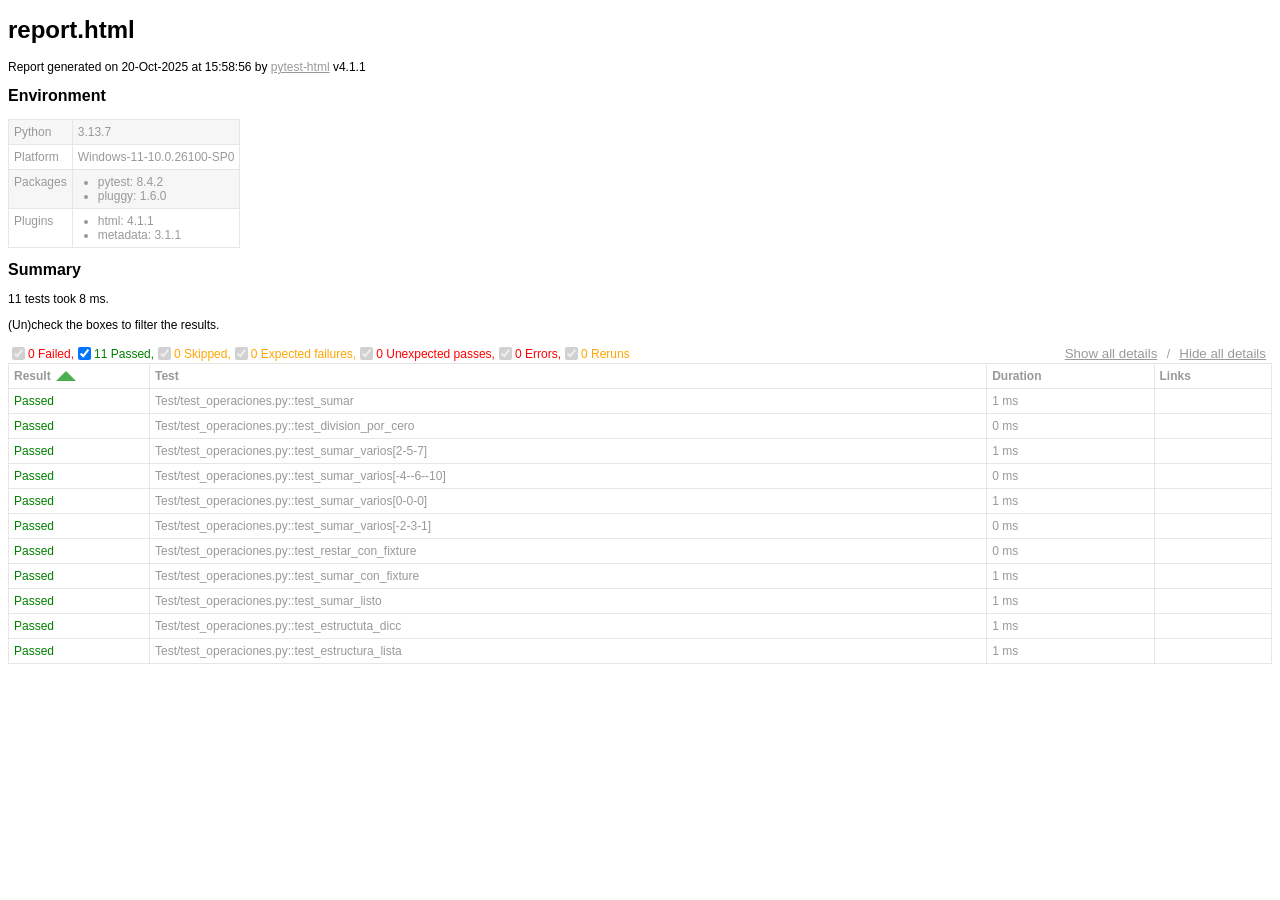
==== report.html @ ae3ac6e6 "subida de casos para Test" ====
<!DOCTYPE html>
<html>
  <head>
    <meta charset="utf-8"/>
    <title id="head-title">report.html</title>
      <style type="text/css">body {
  font-family: Helvetica, Arial, sans-serif;
  font-size: 12px;
  /* do not increase min-width as some may use split screens */
  min-width: 800px;
  color: #999;
}

h1 {
  font-size: 24px;
  color: black;
}

h2 {
  font-size: 16px;
  color: black;
}

p {
  color: black;
}

a {
  color: #999;
}

table {
  border-collapse: collapse;
}

/******************************
 * SUMMARY INFORMATION
 ******************************/
#environment td {
  padding: 5px;
  border: 1px solid #e6e6e6;
  vertical-align: top;
}
#environment tr:nth-child(odd) {
  background-color: #f6f6f6;
}
#environment ul {
  margin: 0;
  padding: 0 20px;
}

/******************************
 * TEST RESULT COLORS
 ******************************/
span.passed,
.passed .col-result {
  color: green;
}

span.skipped,
span.xfailed,
span.rerun,
.skipped .col-result,
.xfailed .col-result,
.rerun .col-result {
  color: orange;
}

span.error,
span.failed,
span.xpassed,
.error .col-result,
.failed .col-result,
.xpassed .col-result {
  color: red;
}

.col-links__extra {
  margin-right: 3px;
}

/******************************
 * RESULTS TABLE
 *
 * 1. Table Layout
 * 2. Extra
 * 3. Sorting items
 *
 ******************************/
/*------------------
 * 1. Table Layout
 *------------------*/
#results-table {
  border: 1px solid #e6e6e6;
  color: #999;
  font-size: 12px;
  width: 100%;
}
#results-table th,
#results-table td {
  padding: 5px;
  border: 1px solid #e6e6e6;
  text-align: left;
}
#results-table th {
  font-weight: bold;
}

/*------------------
 * 2. Extra
 *------------------*/
.logwrapper {
  max-height: 230px;
  overflow-y: scroll;
  background-color: #e6e6e6;
}
.logwrapper.expanded {
  max-height: none;
}
.logwrapper.expanded .logexpander:after {
  content: "collapse [-]";
}
.logwrapper .logexpander {
  z-index: 1;
  position: sticky;
  top: 10px;
  width: max-content;
  border: 1px solid;
  border-radius: 3px;
  padding: 5px 7px;
  margin: 10px 0 10px calc(100% - 80px);
  cursor: pointer;
  background-color: #e6e6e6;
}
.logwrapper .logexpander:after {
  content: "expand [+]";
}
.logwrapper .logexpander:hover {
  color: #000;
  border-color: #000;
}
.logwrapper .log {
  min-height: 40px;
  position: relative;
  top: -50px;
  height: calc(100% + 50px);
  border: 1px solid #e6e6e6;
  color: black;
  display: block;
  font-family: "Courier New", Courier, monospace;
  padding: 5px;
  padding-right: 80px;
  white-space: pre-wrap;
}

div.media {
  border: 1px solid #e6e6e6;
  float: right;
  height: 240px;
  margin: 0 5px;
  overflow: hidden;
  width: 320px;
}

.media-container {
  display: grid;
  grid-template-columns: 25px auto 25px;
  align-items: center;
  flex: 1 1;
  overflow: hidden;
  height: 200px;
}

.media-container--fullscreen {
  grid-template-columns: 0px auto 0px;
}

.media-container__nav--right,
.media-container__nav--left {
  text-align: center;
  cursor: pointer;
}

.media-container__viewport {
  cursor: pointer;
  text-align: center;
  height: inherit;
}
.media-container__viewport img,
.media-container__viewport video {
  object-fit: cover;
  width: 100%;
  max-height: 100%;
}

.media__name,
.media__counter {
  display: flex;
  flex-direction: row;
  justify-content: space-around;
  flex: 0 0 25px;
  align-items: center;
}

.collapsible td:not(.col-links) {
  cursor: pointer;
}
.collapsible td:not(.col-links):hover::after {
  color: #bbb;
  font-style: italic;
  cursor: pointer;
}

.col-result {
  width: 130px;
}
.col-result:hover::after {
  content: " (hide details)";
}

.col-result.collapsed:hover::after {
  content: " (show details)";
}

#environment-header h2:hover::after {
  content: " (hide details)";
  color: #bbb;
  font-style: italic;
  cursor: pointer;
  font-size: 12px;
}

#environment-header.collapsed h2:hover::after {
  content: " (show details)";
  color: #bbb;
  font-style: italic;
  cursor: pointer;
  font-size: 12px;
}

/*------------------
 * 3. Sorting items
 *------------------*/
.sortable {
  cursor: pointer;
}
.sortable.desc:after {
  content: " ";
  position: relative;
  left: 5px;
  bottom: -12.5px;
  border: 10px solid #4caf50;
  border-bottom: 0;
  border-left-color: transparent;
  border-right-color: transparent;
}
.sortable.asc:after {
  content: " ";
  position: relative;
  left: 5px;
  bottom: 12.5px;
  border: 10px solid #4caf50;
  border-top: 0;
  border-left-color: transparent;
  border-right-color: transparent;
}

.hidden, .summary__reload__button.hidden {
  display: none;
}

.summary__data {
  flex: 0 0 550px;
}
.summary__reload {
  flex: 1 1;
  display: flex;
  justify-content: center;
}
.summary__reload__button {
  flex: 0 0 300px;
  display: flex;
  color: white;
  font-weight: bold;
  background-color: #4caf50;
  text-align: center;
  justify-content: center;
  align-items: center;
  border-radius: 3px;
  cursor: pointer;
}
.summary__reload__button:hover {
  background-color: #46a049;
}
.summary__spacer {
  flex: 0 0 550px;
}

.controls {
  display: flex;
  justify-content: space-between;
}

.filters,
.collapse {
  display: flex;
  align-items: center;
}
.filters button,
.collapse button {
  color: #999;
  border: none;
  background: none;
  cursor: pointer;
  text-decoration: underline;
}
.filters button:hover,
.collapse button:hover {
  color: #ccc;
}

.filter__label {
  margin-right: 10px;
}

      </style>
    
  </head>
  <body>
    <h1 id="title">report.html</h1>
    <p>Report generated on 20-Oct-2025 at 15:58:56 by <a href="https://pypi.python.org/pypi/pytest-html">pytest-html</a>
        v4.1.1</p>
    <div id="environment-header">
      <h2>Environment</h2>
    </div>
    <table id="environment"></table>
    <!-- TEMPLATES -->
      <template id="template_environment_row">
      <tr>
        <td></td>
        <td></td>
      </tr>
    </template>
    <template id="template_results-table__body--empty">
      <tbody class="results-table-row">
        <tr id="not-found-message">
          <td colspan="4">No results found. Check the filters.</th>
        </tr>
    </template>
    <template id="template_results-table__tbody">
      <tbody class="results-table-row">
        <tr class="collapsible">
        </tr>
        <tr class="extras-row">
          <td class="extra" colspan="4">
            <div class="extraHTML"></div>
            <div class="media">
              <div class="media-container">
                  <div class="media-container__nav--left"><</div>
                  <div class="media-container__viewport">
                    <img src="" />
                    <video controls>
                      <source src="" type="video/mp4">
                    </video>
                  </div>
                  <div class="media-container__nav--right">></div>
                </div>
                <div class="media__name"></div>
                <div class="media__counter"></div>
            </div>
            <div class="logwrapper">
              <div class="logexpander"></div>
              <div class="log"></div>
            </div>
          </td>
        </tr>
      </tbody>
    </template>
    <!-- END TEMPLATES -->
    <div class="summary">
      <div class="summary__data">
        <h2>Summary</h2>
        <div class="additional-summary prefix">
        </div>
        <p class="run-count">11 tests took 8 ms.</p>
        <p class="filter">(Un)check the boxes to filter the results.</p>
        <div class="summary__reload">
          <div class="summary__reload__button hidden" onclick="location.reload()">
            <div>There are still tests running. <br />Reload this page to get the latest results!</div>
          </div>
        </div>
        <div class="summary__spacer"></div>
        <div class="controls">
          <div class="filters">
            <input checked="true" class="filter" name="filter_checkbox" type="checkbox" data-test-result="failed" disabled/>
            <span class="failed">0 Failed,</span>
            <input checked="true" class="filter" name="filter_checkbox" type="checkbox" data-test-result="passed" />
            <span class="passed">11 Passed,</span>
            <input checked="true" class="filter" name="filter_checkbox" type="checkbox" data-test-result="skipped" disabled/>
            <span class="skipped">0 Skipped,</span>
            <input checked="true" class="filter" name="filter_checkbox" type="checkbox" data-test-result="xfailed" disabled/>
            <span class="xfailed">0 Expected failures,</span>
            <input checked="true" class="filter" name="filter_checkbox" type="checkbox" data-test-result="xpassed" disabled/>
            <span class="xpassed">0 Unexpected passes,</span>
            <input checked="true" class="filter" name="filter_checkbox" type="checkbox" data-test-result="error" disabled/>
            <span class="error">0 Errors,</span>
            <input checked="true" class="filter" name="filter_checkbox" type="checkbox" data-test-result="rerun" disabled/>
            <span class="rerun">0 Reruns</span>
          </div>
          <div class="collapse">
            <button id="show_all_details">Show all details</button>&nbsp;/&nbsp;<button id="hide_all_details">Hide all details</button>
          </div>
        </div>
      </div>
      <div class="additional-summary summary">
      </div>
      <div class="additional-summary postfix">
      </div>
    </div>
    <table id="results-table">
      <thead id="results-table-head">
        <tr>
          <th class="sortable" data-column-type="result">Result</th>
          <th class="sortable" data-column-type="testId">Test</th>
          <th class="sortable" data-column-type="duration">Duration</th>
          <th>Links</th>
        </tr>
      </thead>
    </table>
  </body>
  <footer>
    <div id="data-container" data-jsonblob="{&#34;environment&#34;: {&#34;Python&#34;: &#34;3.13.7&#34;, &#34;Platform&#34;: &#34;Windows-11-10.0.26100-SP0&#34;, &#34;Packages&#34;: {&#34;pytest&#34;: &#34;8.4.2&#34;, &#34;pluggy&#34;: &#34;1.6.0&#34;}, &#34;Plugins&#34;: {&#34;html&#34;: &#34;4.1.1&#34;, &#34;metadata&#34;: &#34;3.1.1&#34;}}, &#34;tests&#34;: {&#34;Test/test_operaciones.py::test_sumar&#34;: [{&#34;extras&#34;: [], &#34;result&#34;: &#34;Passed&#34;, &#34;testId&#34;: &#34;Test/test_operaciones.py::test_sumar&#34;, &#34;duration&#34;: &#34;1 ms&#34;, &#34;resultsTableRow&#34;: [&#34;&lt;td class=\&#34;col-result\&#34;&gt;Passed&lt;/td&gt;&#34;, &#34;&lt;td class=\&#34;col-testId\&#34;&gt;Test/test_operaciones.py::test_sumar&lt;/td&gt;&#34;, &#34;&lt;td class=\&#34;col-duration\&#34;&gt;1 ms&lt;/td&gt;&#34;, &#34;&lt;td class=\&#34;col-links\&#34;&gt;&lt;/td&gt;&#34;], &#34;log&#34;: &#34;No log output captured.&#34;}], &#34;Test/test_operaciones.py::test_division_por_cero&#34;: [{&#34;extras&#34;: [], &#34;result&#34;: &#34;Passed&#34;, &#34;testId&#34;: &#34;Test/test_operaciones.py::test_division_por_cero&#34;, &#34;duration&#34;: &#34;0 ms&#34;, &#34;resultsTableRow&#34;: [&#34;&lt;td class=\&#34;col-result\&#34;&gt;Passed&lt;/td&gt;&#34;, &#34;&lt;td class=\&#34;col-testId\&#34;&gt;Test/test_operaciones.py::test_division_por_cero&lt;/td&gt;&#34;, &#34;&lt;td class=\&#34;col-duration\&#34;&gt;0 ms&lt;/td&gt;&#34;, &#34;&lt;td class=\&#34;col-links\&#34;&gt;&lt;/td&gt;&#34;], &#34;log&#34;: &#34;No log output captured.&#34;}], &#34;Test/test_operaciones.py::test_sumar_varios[2-5-7]&#34;: [{&#34;extras&#34;: [], &#34;result&#34;: &#34;Passed&#34;, &#34;testId&#34;: &#34;Test/test_operaciones.py::test_sumar_varios[2-5-7]&#34;, &#34;duration&#34;: &#34;1 ms&#34;, &#34;resultsTableRow&#34;: [&#34;&lt;td class=\&#34;col-result\&#34;&gt;Passed&lt;/td&gt;&#34;, &#34;&lt;td class=\&#34;col-testId\&#34;&gt;Test/test_operaciones.py::test_sumar_varios[2-5-7]&lt;/td&gt;&#34;, &#34;&lt;td class=\&#34;col-duration\&#34;&gt;1 ms&lt;/td&gt;&#34;, &#34;&lt;td class=\&#34;col-links\&#34;&gt;&lt;/td&gt;&#34;], &#34;log&#34;: &#34;No log output captured.&#34;}], &#34;Test/test_operaciones.py::test_sumar_varios[-4--6--10]&#34;: [{&#34;extras&#34;: [], &#34;result&#34;: &#34;Passed&#34;, &#34;testId&#34;: &#34;Test/test_operaciones.py::test_sumar_varios[-4--6--10]&#34;, &#34;duration&#34;: &#34;0 ms&#34;, &#34;resultsTableRow&#34;: [&#34;&lt;td class=\&#34;col-result\&#34;&gt;Passed&lt;/td&gt;&#34;, &#34;&lt;td class=\&#34;col-testId\&#34;&gt;Test/test_operaciones.py::test_sumar_varios[-4--6--10]&lt;/td&gt;&#34;, &#34;&lt;td class=\&#34;col-duration\&#34;&gt;0 ms&lt;/td&gt;&#34;, &#34;&lt;td class=\&#34;col-links\&#34;&gt;&lt;/td&gt;&#34;], &#34;log&#34;: &#34;No log output captured.&#34;}], &#34;Test/test_operaciones.py::test_sumar_varios[0-0-0]&#34;: [{&#34;extras&#34;: [], &#34;result&#34;: &#34;Passed&#34;, &#34;testId&#34;: &#34;Test/test_operaciones.py::test_sumar_varios[0-0-0]&#34;, &#34;duration&#34;: &#34;1 ms&#34;, &#34;resultsTableRow&#34;: [&#34;&lt;td class=\&#34;col-result\&#34;&gt;Passed&lt;/td&gt;&#34;, &#34;&lt;td class=\&#34;col-testId\&#34;&gt;Test/test_operaciones.py::test_sumar_varios[0-0-0]&lt;/td&gt;&#34;, &#34;&lt;td class=\&#34;col-duration\&#34;&gt;1 ms&lt;/td&gt;&#34;, &#34;&lt;td class=\&#34;col-links\&#34;&gt;&lt;/td&gt;&#34;], &#34;log&#34;: &#34;No log output captured.&#34;}], &#34;Test/test_operaciones.py::test_sumar_varios[-2-3-1]&#34;: [{&#34;extras&#34;: [], &#34;result&#34;: &#34;Passed&#34;, &#34;testId&#34;: &#34;Test/test_operaciones.py::test_sumar_varios[-2-3-1]&#34;, &#34;duration&#34;: &#34;0 ms&#34;, &#34;resultsTableRow&#34;: [&#34;&lt;td class=\&#34;col-result\&#34;&gt;Passed&lt;/td&gt;&#34;, &#34;&lt;td class=\&#34;col-testId\&#34;&gt;Test/test_operaciones.py::test_sumar_varios[-2-3-1]&lt;/td&gt;&#34;, &#34;&lt;td class=\&#34;col-duration\&#34;&gt;0 ms&lt;/td&gt;&#34;, &#34;&lt;td class=\&#34;col-links\&#34;&gt;&lt;/td&gt;&#34;], &#34;log&#34;: &#34;No log output captured.&#34;}], &#34;Test/test_operaciones.py::test_restar_con_fixture&#34;: [{&#34;extras&#34;: [], &#34;result&#34;: &#34;Passed&#34;, &#34;testId&#34;: &#34;Test/test_operaciones.py::test_restar_con_fixture&#34;, &#34;duration&#34;: &#34;0 ms&#34;, &#34;resultsTableRow&#34;: [&#34;&lt;td class=\&#34;col-result\&#34;&gt;Passed&lt;/td&gt;&#34;, &#34;&lt;td class=\&#34;col-testId\&#34;&gt;Test/test_operaciones.py::test_restar_con_fixture&lt;/td&gt;&#34;, &#34;&lt;td class=\&#34;col-duration\&#34;&gt;0 ms&lt;/td&gt;&#34;, &#34;&lt;td class=\&#34;col-links\&#34;&gt;&lt;/td&gt;&#34;], &#34;log&#34;: &#34;No log output captured.&#34;}], &#34;Test/test_operaciones.py::test_sumar_con_fixture&#34;: [{&#34;extras&#34;: [], &#34;result&#34;: &#34;Passed&#34;, &#34;testId&#34;: &#34;Test/test_operaciones.py::test_sumar_con_fixture&#34;, &#34;duration&#34;: &#34;1 ms&#34;, &#34;resultsTableRow&#34;: [&#34;&lt;td class=\&#34;col-result\&#34;&gt;Passed&lt;/td&gt;&#34;, &#34;&lt;td class=\&#34;col-testId\&#34;&gt;Test/test_operaciones.py::test_sumar_con_fixture&lt;/td&gt;&#34;, &#34;&lt;td class=\&#34;col-duration\&#34;&gt;1 ms&lt;/td&gt;&#34;, &#34;&lt;td class=\&#34;col-links\&#34;&gt;&lt;/td&gt;&#34;], &#34;log&#34;: &#34;No log output captured.&#34;}], &#34;Test/test_operaciones.py::test_sumar_listo&#34;: [{&#34;extras&#34;: [], &#34;result&#34;: &#34;Passed&#34;, &#34;testId&#34;: &#34;Test/test_operaciones.py::test_sumar_listo&#34;, &#34;duration&#34;: &#34;1 ms&#34;, &#34;resultsTableRow&#34;: [&#34;&lt;td class=\&#34;col-result\&#34;&gt;Passed&lt;/td&gt;&#34;, &#34;&lt;td class=\&#34;col-testId\&#34;&gt;Test/test_operaciones.py::test_sumar_listo&lt;/td&gt;&#34;, &#34;&lt;td class=\&#34;col-duration\&#34;&gt;1 ms&lt;/td&gt;&#34;, &#34;&lt;td class=\&#34;col-links\&#34;&gt;&lt;/td&gt;&#34;], &#34;log&#34;: &#34;No log output captured.&#34;}], &#34;Test/test_operaciones.py::test_estructuta_dicc&#34;: [{&#34;extras&#34;: [], &#34;result&#34;: &#34;Passed&#34;, &#34;testId&#34;: &#34;Test/test_operaciones.py::test_estructuta_dicc&#34;, &#34;duration&#34;: &#34;1 ms&#34;, &#34;resultsTableRow&#34;: [&#34;&lt;td class=\&#34;col-result\&#34;&gt;Passed&lt;/td&gt;&#34;, &#34;&lt;td class=\&#34;col-testId\&#34;&gt;Test/test_operaciones.py::test_estructuta_dicc&lt;/td&gt;&#34;, &#34;&lt;td class=\&#34;col-duration\&#34;&gt;1 ms&lt;/td&gt;&#34;, &#34;&lt;td class=\&#34;col-links\&#34;&gt;&lt;/td&gt;&#34;], &#34;log&#34;: &#34;No log output captured.&#34;}], &#34;Test/test_operaciones.py::test_estructura_lista&#34;: [{&#34;extras&#34;: [], &#34;result&#34;: &#34;Passed&#34;, &#34;testId&#34;: &#34;Test/test_operaciones.py::test_estructura_lista&#34;, &#34;duration&#34;: &#34;1 ms&#34;, &#34;resultsTableRow&#34;: [&#34;&lt;td class=\&#34;col-result\&#34;&gt;Passed&lt;/td&gt;&#34;, &#34;&lt;td class=\&#34;col-testId\&#34;&gt;Test/test_operaciones.py::test_estructura_lista&lt;/td&gt;&#34;, &#34;&lt;td class=\&#34;col-duration\&#34;&gt;1 ms&lt;/td&gt;&#34;, &#34;&lt;td class=\&#34;col-links\&#34;&gt;&lt;/td&gt;&#34;], &#34;log&#34;: &#34;No log output captured.&#34;}]}, &#34;renderCollapsed&#34;: [&#34;passed&#34;], &#34;initialSort&#34;: &#34;result&#34;, &#34;title&#34;: &#34;report.html&#34;}"></div>
    <script>
      (function(){function r(e,n,t){function o(i,f){if(!n[i]){if(!e[i]){var c="function"==typeof require&&require;if(!f&&c)return c(i,!0);if(u)return u(i,!0);var a=new Error("Cannot find module '"+i+"'");throw a.code="MODULE_NOT_FOUND",a}var p=n[i]={exports:{}};e[i][0].call(p.exports,function(r){var n=e[i][1][r];return o(n||r)},p,p.exports,r,e,n,t)}return n[i].exports}for(var u="function"==typeof require&&require,i=0;i<t.length;i++)o(t[i]);return o}return r})()({1:[function(require,module,exports){
const { getCollapsedCategory, setCollapsedIds } = require('./storage.js')

class DataManager {
    setManager(data) {
        const collapsedCategories = [...getCollapsedCategory(data.renderCollapsed)]
        const collapsedIds = []
        const tests = Object.values(data.tests).flat().map((test, index) => {
            const collapsed = collapsedCategories.includes(test.result.toLowerCase())
            const id = `test_${index}`
            if (collapsed) {
                collapsedIds.push(id)
            }
            return {
                ...test,
                id,
                collapsed,
            }
        })
        const dataBlob = { ...data, tests }
        this.data = { ...dataBlob }
        this.renderData = { ...dataBlob }
        setCollapsedIds(collapsedIds)
    }

    get allData() {
        return { ...this.data }
    }

    resetRender() {
        this.renderData = { ...this.data }
    }

    setRender(data) {
        this.renderData.tests = [...data]
    }

    toggleCollapsedItem(id) {
        this.renderData.tests = this.renderData.tests.map((test) =>
            test.id === id ? { ...test, collapsed: !test.collapsed } : test,
        )
    }

    set allCollapsed(collapsed) {
        this.renderData = { ...this.renderData, tests: [...this.renderData.tests.map((test) => (
            { ...test, collapsed }
        ))] }
    }

    get testSubset() {
        return [...this.renderData.tests]
    }

    get environment() {
        return this.renderData.environment
    }

    get initialSort() {
        return this.data.initialSort
    }
}

module.exports = {
    manager: new DataManager(),
}

},{"./storage.js":8}],2:[function(require,module,exports){
const mediaViewer = require('./mediaviewer.js')
const templateEnvRow = document.getElementById('template_environment_row')
const templateResult = document.getElementById('template_results-table__tbody')

function htmlToElements(html) {
    const temp = document.createElement('template')
    temp.innerHTML = html
    return temp.content.childNodes
}

const find = (selector, elem) => {
    if (!elem) {
        elem = document
    }
    return elem.querySelector(selector)
}

const findAll = (selector, elem) => {
    if (!elem) {
        elem = document
    }
    return [...elem.querySelectorAll(selector)]
}

const dom = {
    getStaticRow: (key, value) => {
        const envRow = templateEnvRow.content.cloneNode(true)
        const isObj = typeof value === 'object' && value !== null
        const values = isObj ? Object.keys(value).map((k) => `${k}: ${value[k]}`) : null

        const valuesElement = htmlToElements(
            values ? `<ul>${values.map((val) => `<li>${val}</li>`).join('')}<ul>` : `<div>${value}</div>`)[0]
        const td = findAll('td', envRow)
        td[0].textContent = key
        td[1].appendChild(valuesElement)

        return envRow
    },
    getResultTBody: ({ testId, id, log, extras, resultsTableRow, tableHtml, result, collapsed }) => {
        const resultBody = templateResult.content.cloneNode(true)
        resultBody.querySelector('tbody').classList.add(result.toLowerCase())
        resultBody.querySelector('tbody').id = testId
        resultBody.querySelector('.collapsible').dataset.id = id

        resultsTableRow.forEach((html) => {
            const t = document.createElement('template')
            t.innerHTML = html
            resultBody.querySelector('.collapsible').appendChild(t.content)
        })

        if (log) {
            // Wrap lines starting with "E" with span.error to color those lines red
            const wrappedLog = log.replace(/^E.*$/gm, (match) => `<span class="error">${match}</span>`)
            resultBody.querySelector('.log').innerHTML = wrappedLog
        } else {
            resultBody.querySelector('.log').remove()
        }

        if (collapsed) {
            resultBody.querySelector('.collapsible > td')?.classList.add('collapsed')
            resultBody.querySelector('.extras-row').classList.add('hidden')
        } else {
            resultBody.querySelector('.collapsible > td')?.classList.remove('collapsed')
        }

        const media = []
        extras?.forEach(({ name, format_type, content }) => {
            if (['image', 'video'].includes(format_type)) {
                media.push({ path: content, name, format_type })
            }

            if (format_type === 'html') {
                resultBody.querySelector('.extraHTML').insertAdjacentHTML('beforeend', `<div>${content}</div>`)
            }
        })
        mediaViewer.setup(resultBody, media)

        // Add custom html from the pytest_html_results_table_html hook
        tableHtml?.forEach((item) => {
            resultBody.querySelector('td[class="extra"]').insertAdjacentHTML('beforeend', item)
        })

        return resultBody
    },
}

module.exports = {
    dom,
    htmlToElements,
    find,
    findAll,
}

},{"./mediaviewer.js":6}],3:[function(require,module,exports){
const { manager } = require('./datamanager.js')
const { doSort } = require('./sort.js')
const storageModule = require('./storage.js')

const getFilteredSubSet = (filter) =>
    manager.allData.tests.filter(({ result }) => filter.includes(result.toLowerCase()))

const doInitFilter = () => {
    const currentFilter = storageModule.getVisible()
    const filteredSubset = getFilteredSubSet(currentFilter)
    manager.setRender(filteredSubset)
}

const doFilter = (type, show) => {
    if (show) {
        storageModule.showCategory(type)
    } else {
        storageModule.hideCategory(type)
    }

    const currentFilter = storageModule.getVisible()
    const filteredSubset = getFilteredSubSet(currentFilter)
    manager.setRender(filteredSubset)

    const sortColumn = storageModule.getSort()
    doSort(sortColumn, true)
}

module.exports = {
    doFilter,
    doInitFilter,
}

},{"./datamanager.js":1,"./sort.js":7,"./storage.js":8}],4:[function(require,module,exports){
const { redraw, bindEvents, renderStatic } = require('./main.js')
const { doInitFilter } = require('./filter.js')
const { doInitSort } = require('./sort.js')
const { manager } = require('./datamanager.js')
const data = JSON.parse(document.getElementById('data-container').dataset.jsonblob)

function init() {
    manager.setManager(data)
    doInitFilter()
    doInitSort()
    renderStatic()
    redraw()
    bindEvents()
}

init()

},{"./datamanager.js":1,"./filter.js":3,"./main.js":5,"./sort.js":7}],5:[function(require,module,exports){
const { dom, find, findAll } = require('./dom.js')
const { manager } = require('./datamanager.js')
const { doSort } = require('./sort.js')
const { doFilter } = require('./filter.js')
const {
    getVisible,
    getCollapsedIds,
    setCollapsedIds,
    getSort,
    getSortDirection,
    possibleFilters,
} = require('./storage.js')

const removeChildren = (node) => {
    while (node.firstChild) {
        node.removeChild(node.firstChild)
    }
}

const renderStatic = () => {
    const renderEnvironmentTable = () => {
        const environment = manager.environment
        const rows = Object.keys(environment).map((key) => dom.getStaticRow(key, environment[key]))
        const table = document.getElementById('environment')
        removeChildren(table)
        rows.forEach((row) => table.appendChild(row))
    }
    renderEnvironmentTable()
}

const addItemToggleListener = (elem) => {
    elem.addEventListener('click', ({ target }) => {
        const id = target.parentElement.dataset.id
        manager.toggleCollapsedItem(id)

        const collapsedIds = getCollapsedIds()
        if (collapsedIds.includes(id)) {
            const updated = collapsedIds.filter((item) => item !== id)
            setCollapsedIds(updated)
        } else {
            collapsedIds.push(id)
            setCollapsedIds(collapsedIds)
        }
        redraw()
    })
}

const renderContent = (tests) => {
    const sortAttr = getSort(manager.initialSort)
    const sortAsc = JSON.parse(getSortDirection())
    const rows = tests.map(dom.getResultTBody)
    const table = document.getElementById('results-table')
    const tableHeader = document.getElementById('results-table-head')

    const newTable = document.createElement('table')
    newTable.id = 'results-table'

    // remove all sorting classes and set the relevant
    findAll('.sortable', tableHeader).forEach((elem) => elem.classList.remove('asc', 'desc'))
    tableHeader.querySelector(`.sortable[data-column-type="${sortAttr}"]`)?.classList.add(sortAsc ? 'desc' : 'asc')
    newTable.appendChild(tableHeader)

    if (!rows.length) {
        const emptyTable = document.getElementById('template_results-table__body--empty').content.cloneNode(true)
        newTable.appendChild(emptyTable)
    } else {
        rows.forEach((row) => {
            if (!!row) {
                findAll('.collapsible td:not(.col-links', row).forEach(addItemToggleListener)
                find('.logexpander', row).addEventListener('click',
                    (evt) => evt.target.parentNode.classList.toggle('expanded'),
                )
                newTable.appendChild(row)
            }
        })
    }

    table.replaceWith(newTable)
}

const renderDerived = () => {
    const currentFilter = getVisible()
    possibleFilters.forEach((result) => {
        const input = document.querySelector(`input[data-test-result="${result}"]`)
        input.checked = currentFilter.includes(result)
    })
}

const bindEvents = () => {
    const filterColumn = (evt) => {
        const { target: element } = evt
        const { testResult } = element.dataset

        doFilter(testResult, element.checked)
        const collapsedIds = getCollapsedIds()
        const updated = manager.renderData.tests.map((test) => {
            return {
                ...test,
                collapsed: collapsedIds.includes(test.id),
            }
        })
        manager.setRender(updated)
        redraw()
    }

    const header = document.getElementById('environment-header')
    header.addEventListener('click', () => {
        const table = document.getElementById('environment')
        table.classList.toggle('hidden')
        header.classList.toggle('collapsed')
    })

    findAll('input[name="filter_checkbox"]').forEach((elem) => {
        elem.addEventListener('click', filterColumn)
    })

    findAll('.sortable').forEach((elem) => {
        elem.addEventListener('click', (evt) => {
            const { target: element } = evt
            const { columnType } = element.dataset
            doSort(columnType)
            redraw()
        })
    })

    document.getElementById('show_all_details').addEventListener('click', () => {
        manager.allCollapsed = false
        setCollapsedIds([])
        redraw()
    })
    document.getElementById('hide_all_details').addEventListener('click', () => {
        manager.allCollapsed = true
        const allIds = manager.renderData.tests.map((test) => test.id)
        setCollapsedIds(allIds)
        redraw()
    })
}

const redraw = () => {
    const { testSubset } = manager

    renderContent(testSubset)
    renderDerived()
}

module.exports = {
    redraw,
    bindEvents,
    renderStatic,
}

},{"./datamanager.js":1,"./dom.js":2,"./filter.js":3,"./sort.js":7,"./storage.js":8}],6:[function(require,module,exports){
class MediaViewer {
    constructor(assets) {
        this.assets = assets
        this.index = 0
    }

    nextActive() {
        this.index = this.index === this.assets.length - 1 ? 0 : this.index + 1
        return [this.activeFile, this.index]
    }

    prevActive() {
        this.index = this.index === 0 ? this.assets.length - 1 : this.index -1
        return [this.activeFile, this.index]
    }

    get currentIndex() {
        return this.index
    }

    get activeFile() {
        return this.assets[this.index]
    }
}


const setup = (resultBody, assets) => {
    if (!assets.length) {
        resultBody.querySelector('.media').classList.add('hidden')
        return
    }

    const mediaViewer = new MediaViewer(assets)
    const container = resultBody.querySelector('.media-container')
    const leftArrow = resultBody.querySelector('.media-container__nav--left')
    const rightArrow = resultBody.querySelector('.media-container__nav--right')
    const mediaName = resultBody.querySelector('.media__name')
    const counter = resultBody.querySelector('.media__counter')
    const imageEl = resultBody.querySelector('img')
    const sourceEl = resultBody.querySelector('source')
    const videoEl = resultBody.querySelector('video')

    const setImg = (media, index) => {
        if (media?.format_type === 'image') {
            imageEl.src = media.path

            imageEl.classList.remove('hidden')
            videoEl.classList.add('hidden')
        } else if (media?.format_type === 'video') {
            sourceEl.src = media.path

            videoEl.classList.remove('hidden')
            imageEl.classList.add('hidden')
        }

        mediaName.innerText = media?.name
        counter.innerText = `${index + 1} / ${assets.length}`
    }
    setImg(mediaViewer.activeFile, mediaViewer.currentIndex)

    const moveLeft = () => {
        const [media, index] = mediaViewer.prevActive()
        setImg(media, index)
    }
    const doRight = () => {
        const [media, index] = mediaViewer.nextActive()
        setImg(media, index)
    }
    const openImg = () => {
        window.open(mediaViewer.activeFile.path, '_blank')
    }
    if (assets.length === 1) {
        container.classList.add('media-container--fullscreen')
    } else {
        leftArrow.addEventListener('click', moveLeft)
        rightArrow.addEventListener('click', doRight)
    }
    imageEl.addEventListener('click', openImg)
}

module.exports = {
    setup,
}

},{}],7:[function(require,module,exports){
const { manager } = require('./datamanager.js')
const storageModule = require('./storage.js')

const genericSort = (list, key, ascending, customOrder) => {
    let sorted
    if (customOrder) {
        sorted = list.sort((a, b) => {
            const aValue = a.result.toLowerCase()
            const bValue = b.result.toLowerCase()

            const aIndex = customOrder.findIndex((item) => item.toLowerCase() === aValue)
            const bIndex = customOrder.findIndex((item) => item.toLowerCase() === bValue)

            // Compare the indices to determine the sort order
            return aIndex - bIndex
        })
    } else {
        sorted = list.sort((a, b) => a[key] === b[key] ? 0 : a[key] > b[key] ? 1 : -1)
    }

    if (ascending) {
        sorted.reverse()
    }
    return sorted
}

const durationSort = (list, ascending) => {
    const parseDuration = (duration) => {
        if (duration.includes(':')) {
            // If it's in the format "HH:mm:ss"
            const [hours, minutes, seconds] = duration.split(':').map(Number)
            return (hours * 3600 + minutes * 60 + seconds) * 1000
        } else {
            // If it's in the format "nnn ms"
            return parseInt(duration)
        }
    }
    const sorted = list.sort((a, b) => parseDuration(a['duration']) - parseDuration(b['duration']))
    if (ascending) {
        sorted.reverse()
    }
    return sorted
}

const doInitSort = () => {
    const type = storageModule.getSort(manager.initialSort)
    const ascending = storageModule.getSortDirection()
    const list = manager.testSubset
    const initialOrder = ['Error', 'Failed', 'Rerun', 'XFailed', 'XPassed', 'Skipped', 'Passed']

    storageModule.setSort(type)
    storageModule.setSortDirection(ascending)

    if (type?.toLowerCase() === 'original') {
        manager.setRender(list)
    } else {
        let sortedList
        switch (type) {
        case 'duration':
            sortedList = durationSort(list, ascending)
            break
        case 'result':
            sortedList = genericSort(list, type, ascending, initialOrder)
            break
        default:
            sortedList = genericSort(list, type, ascending)
            break
        }
        manager.setRender(sortedList)
    }
}

const doSort = (type, skipDirection) => {
    const newSortType = storageModule.getSort(manager.initialSort) !== type
    const currentAsc = storageModule.getSortDirection()
    let ascending
    if (skipDirection) {
        ascending = currentAsc
    } else {
        ascending = newSortType ? false : !currentAsc
    }
    storageModule.setSort(type)
    storageModule.setSortDirection(ascending)

    const list = manager.testSubset
    const sortedList = type === 'duration' ? durationSort(list, ascending) : genericSort(list, type, ascending)
    manager.setRender(sortedList)
}

module.exports = {
    doInitSort,
    doSort,
}

},{"./datamanager.js":1,"./storage.js":8}],8:[function(require,module,exports){
const possibleFilters = [
    'passed',
    'skipped',
    'failed',
    'error',
    'xfailed',
    'xpassed',
    'rerun',
]

const getVisible = () => {
    const url = new URL(window.location.href)
    const settings = new URLSearchParams(url.search).get('visible')
    const lower = (item) => {
        const lowerItem = item.toLowerCase()
        if (possibleFilters.includes(lowerItem)) {
            return lowerItem
        }
        return null
    }
    return settings === null ?
        possibleFilters :
        [...new Set(settings?.split(',').map(lower).filter((item) => item))]
}

const hideCategory = (categoryToHide) => {
    const url = new URL(window.location.href)
    const visibleParams = new URLSearchParams(url.search).get('visible')
    const currentVisible = visibleParams ? visibleParams.split(',') : [...possibleFilters]
    const settings = [...new Set(currentVisible)].filter((f) => f !== categoryToHide).join(',')

    url.searchParams.set('visible', settings)
    window.history.pushState({}, null, unescape(url.href))
}

const showCategory = (categoryToShow) => {
    if (typeof window === 'undefined') {
        return
    }
    const url = new URL(window.location.href)
    const currentVisible = new URLSearchParams(url.search).get('visible')?.split(',').filter(Boolean) ||
        [...possibleFilters]
    const settings = [...new Set([categoryToShow, ...currentVisible])]
    const noFilter = possibleFilters.length === settings.length || !settings.length

    noFilter ? url.searchParams.delete('visible') : url.searchParams.set('visible', settings.join(','))
    window.history.pushState({}, null, unescape(url.href))
}

const getSort = (initialSort) => {
    const url = new URL(window.location.href)
    let sort = new URLSearchParams(url.search).get('sort')
    if (!sort) {
        sort = initialSort || 'result'
    }
    return sort
}

const setSort = (type) => {
    const url = new URL(window.location.href)
    url.searchParams.set('sort', type)
    window.history.pushState({}, null, unescape(url.href))
}

const getCollapsedCategory = (renderCollapsed) => {
    let categories
    if (typeof window !== 'undefined') {
        const url = new URL(window.location.href)
        const collapsedItems = new URLSearchParams(url.search).get('collapsed')
        switch (true) {
        case !renderCollapsed && collapsedItems === null:
            categories = ['passed']
            break
        case collapsedItems?.length === 0 || /^["']{2}$/.test(collapsedItems):
            categories = []
            break
        case /^all$/.test(collapsedItems) || collapsedItems === null && /^all$/.test(renderCollapsed):
            categories = [...possibleFilters]
            break
        default:
            categories = collapsedItems?.split(',').map((item) => item.toLowerCase()) || renderCollapsed
            break
        }
    } else {
        categories = []
    }
    return categories
}

const getSortDirection = () => JSON.parse(sessionStorage.getItem('sortAsc')) || false
const setSortDirection = (ascending) => sessionStorage.setItem('sortAsc', ascending)

const getCollapsedIds = () => JSON.parse(sessionStorage.getItem('collapsedIds')) || []
const setCollapsedIds = (list) => sessionStorage.setItem('collapsedIds', JSON.stringify(list))

module.exports = {
    getVisible,
    hideCategory,
    showCategory,
    getCollapsedIds,
    setCollapsedIds,
    getSort,
    setSort,
    getSortDirection,
    setSortDirection,
    getCollapsedCategory,
    possibleFilters,
}

},{}]},{},[4]);
    </script>
  </footer>
</html>
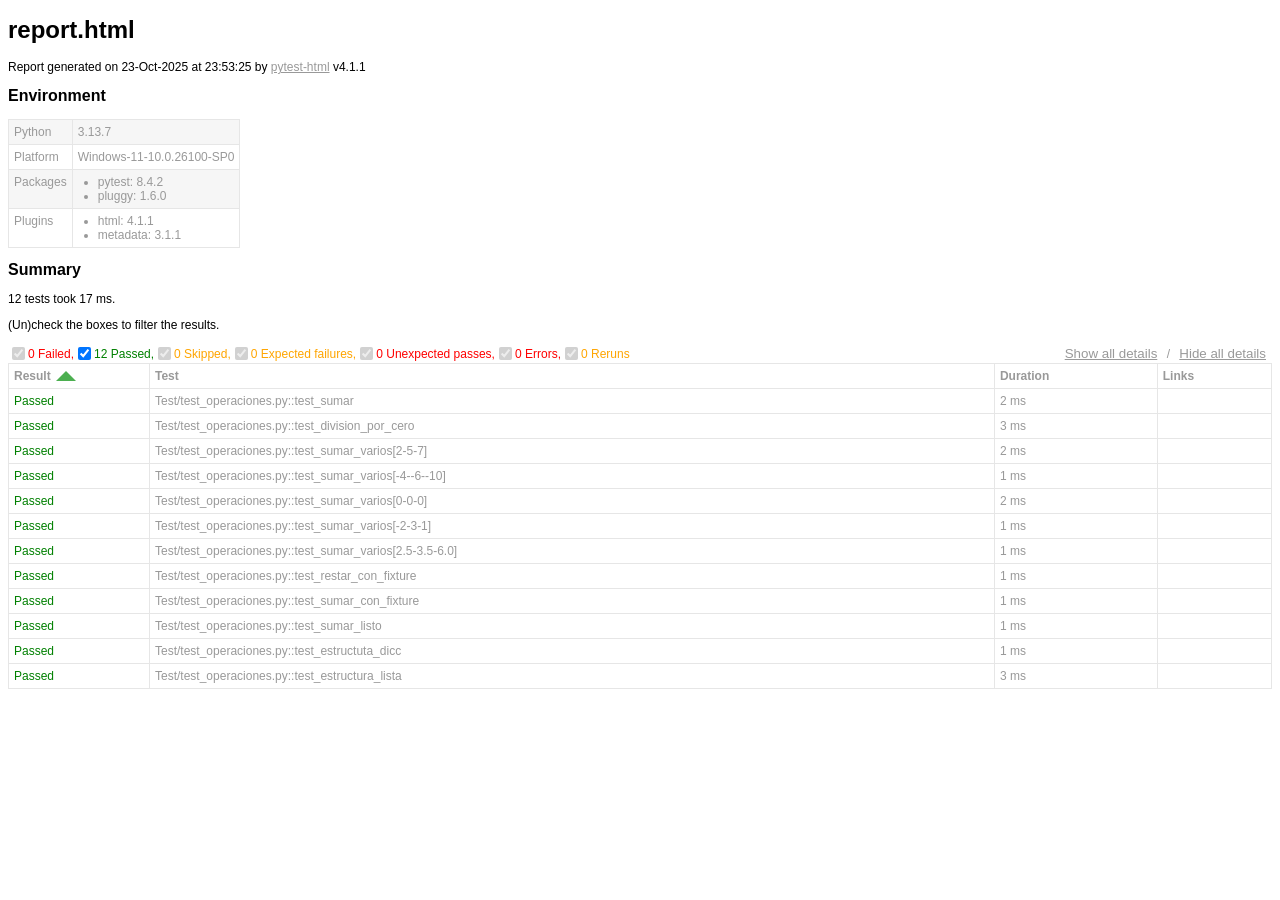
==== commit 360aa0ea: "Subida de HTML y CSS" ====
--- a/report.html
+++ b/report.html
@@ -328,7 +328,7 @@
   </head>
   <body>
     <h1 id="title">report.html</h1>
-    <p>Report generated on 20-Oct-2025 at 15:58:56 by <a href="https://pypi.python.org/pypi/pytest-html">pytest-html</a>
+    <p>Report generated on 23-Oct-2025 at 23:53:25 by <a href="https://pypi.python.org/pypi/pytest-html">pytest-html</a>
         v4.1.1</p>
     <div id="environment-header">
       <h2>Environment</h2>
@@ -382,7 +382,7 @@
         <h2>Summary</h2>
         <div class="additional-summary prefix">
         </div>
-        <p class="run-count">11 tests took 8 ms.</p>
+        <p class="run-count">12 tests took 17 ms.</p>
         <p class="filter">(Un)check the boxes to filter the results.</p>
         <div class="summary__reload">
           <div class="summary__reload__button hidden" onclick="location.reload()">
@@ -395,7 +395,7 @@
             <input checked="true" class="filter" name="filter_checkbox" type="checkbox" data-test-result="failed" disabled/>
             <span class="failed">0 Failed,</span>
             <input checked="true" class="filter" name="filter_checkbox" type="checkbox" data-test-result="passed" />
-            <span class="passed">11 Passed,</span>
+            <span class="passed">12 Passed,</span>
             <input checked="true" class="filter" name="filter_checkbox" type="checkbox" data-test-result="skipped" disabled/>
             <span class="skipped">0 Skipped,</span>
             <input checked="true" class="filter" name="filter_checkbox" type="checkbox" data-test-result="xfailed" disabled/>
@@ -429,7 +429,7 @@
     </table>
   </body>
   <footer>
-    <div id="data-container" data-jsonblob="{&#34;environment&#34;: {&#34;Python&#34;: &#34;3.13.7&#34;, &#34;Platform&#34;: &#34;Windows-11-10.0.26100-SP0&#34;, &#34;Packages&#34;: {&#34;pytest&#34;: &#34;8.4.2&#34;, &#34;pluggy&#34;: &#34;1.6.0&#34;}, &#34;Plugins&#34;: {&#34;html&#34;: &#34;4.1.1&#34;, &#34;metadata&#34;: &#34;3.1.1&#34;}}, &#34;tests&#34;: {&#34;Test/test_operaciones.py::test_sumar&#34;: [{&#34;extras&#34;: [], &#34;result&#34;: &#34;Passed&#34;, &#34;testId&#34;: &#34;Test/test_operaciones.py::test_sumar&#34;, &#34;duration&#34;: &#34;1 ms&#34;, &#34;resultsTableRow&#34;: [&#34;&lt;td class=\&#34;col-result\&#34;&gt;Passed&lt;/td&gt;&#34;, &#34;&lt;td class=\&#34;col-testId\&#34;&gt;Test/test_operaciones.py::test_sumar&lt;/td&gt;&#34;, &#34;&lt;td class=\&#34;col-duration\&#34;&gt;1 ms&lt;/td&gt;&#34;, &#34;&lt;td class=\&#34;col-links\&#34;&gt;&lt;/td&gt;&#34;], &#34;log&#34;: &#34;No log output captured.&#34;}], &#34;Test/test_operaciones.py::test_division_por_cero&#34;: [{&#34;extras&#34;: [], &#34;result&#34;: &#34;Passed&#34;, &#34;testId&#34;: &#34;Test/test_operaciones.py::test_division_por_cero&#34;, &#34;duration&#34;: &#34;0 ms&#34;, &#34;resultsTableRow&#34;: [&#34;&lt;td class=\&#34;col-result\&#34;&gt;Passed&lt;/td&gt;&#34;, &#34;&lt;td class=\&#34;col-testId\&#34;&gt;Test/test_operaciones.py::test_division_por_cero&lt;/td&gt;&#34;, &#34;&lt;td class=\&#34;col-duration\&#34;&gt;0 ms&lt;/td&gt;&#34;, &#34;&lt;td class=\&#34;col-links\&#34;&gt;&lt;/td&gt;&#34;], &#34;log&#34;: &#34;No log output captured.&#34;}], &#34;Test/test_operaciones.py::test_sumar_varios[2-5-7]&#34;: [{&#34;extras&#34;: [], &#34;result&#34;: &#34;Passed&#34;, &#34;testId&#34;: &#34;Test/test_operaciones.py::test_sumar_varios[2-5-7]&#34;, &#34;duration&#34;: &#34;1 ms&#34;, &#34;resultsTableRow&#34;: [&#34;&lt;td class=\&#34;col-result\&#34;&gt;Passed&lt;/td&gt;&#34;, &#34;&lt;td class=\&#34;col-testId\&#34;&gt;Test/test_operaciones.py::test_sumar_varios[2-5-7]&lt;/td&gt;&#34;, &#34;&lt;td class=\&#34;col-duration\&#34;&gt;1 ms&lt;/td&gt;&#34;, &#34;&lt;td class=\&#34;col-links\&#34;&gt;&lt;/td&gt;&#34;], &#34;log&#34;: &#34;No log output captured.&#34;}], &#34;Test/test_operaciones.py::test_sumar_varios[-4--6--10]&#34;: [{&#34;extras&#34;: [], &#34;result&#34;: &#34;Passed&#34;, &#34;testId&#34;: &#34;Test/test_operaciones.py::test_sumar_varios[-4--6--10]&#34;, &#34;duration&#34;: &#34;0 ms&#34;, &#34;resultsTableRow&#34;: [&#34;&lt;td class=\&#34;col-result\&#34;&gt;Passed&lt;/td&gt;&#34;, &#34;&lt;td class=\&#34;col-testId\&#34;&gt;Test/test_operaciones.py::test_sumar_varios[-4--6--10]&lt;/td&gt;&#34;, &#34;&lt;td class=\&#34;col-duration\&#34;&gt;0 ms&lt;/td&gt;&#34;, &#34;&lt;td class=\&#34;col-links\&#34;&gt;&lt;/td&gt;&#34;], &#34;log&#34;: &#34;No log output captured.&#34;}], &#34;Test/test_operaciones.py::test_sumar_varios[0-0-0]&#34;: [{&#34;extras&#34;: [], &#34;result&#34;: &#34;Passed&#34;, &#34;testId&#34;: &#34;Test/test_operaciones.py::test_sumar_varios[0-0-0]&#34;, &#34;duration&#34;: &#34;1 ms&#34;, &#34;resultsTableRow&#34;: [&#34;&lt;td class=\&#34;col-result\&#34;&gt;Passed&lt;/td&gt;&#34;, &#34;&lt;td class=\&#34;col-testId\&#34;&gt;Test/test_operaciones.py::test_sumar_varios[0-0-0]&lt;/td&gt;&#34;, &#34;&lt;td class=\&#34;col-duration\&#34;&gt;1 ms&lt;/td&gt;&#34;, &#34;&lt;td class=\&#34;col-links\&#34;&gt;&lt;/td&gt;&#34;], &#34;log&#34;: &#34;No log output captured.&#34;}], &#34;Test/test_operaciones.py::test_sumar_varios[-2-3-1]&#34;: [{&#34;extras&#34;: [], &#34;result&#34;: &#34;Passed&#34;, &#34;testId&#34;: &#34;Test/test_operaciones.py::test_sumar_varios[-2-3-1]&#34;, &#34;duration&#34;: &#34;0 ms&#34;, &#34;resultsTableRow&#34;: [&#34;&lt;td class=\&#34;col-result\&#34;&gt;Passed&lt;/td&gt;&#34;, &#34;&lt;td class=\&#34;col-testId\&#34;&gt;Test/test_operaciones.py::test_sumar_varios[-2-3-1]&lt;/td&gt;&#34;, &#34;&lt;td class=\&#34;col-duration\&#34;&gt;0 ms&lt;/td&gt;&#34;, &#34;&lt;td class=\&#34;col-links\&#34;&gt;&lt;/td&gt;&#34;], &#34;log&#34;: &#34;No log output captured.&#34;}], &#34;Test/test_operaciones.py::test_restar_con_fixture&#34;: [{&#34;extras&#34;: [], &#34;result&#34;: &#34;Passed&#34;, &#34;testId&#34;: &#34;Test/test_operaciones.py::test_restar_con_fixture&#34;, &#34;duration&#34;: &#34;0 ms&#34;, &#34;resultsTableRow&#34;: [&#34;&lt;td class=\&#34;col-result\&#34;&gt;Passed&lt;/td&gt;&#34;, &#34;&lt;td class=\&#34;col-testId\&#34;&gt;Test/test_operaciones.py::test_restar_con_fixture&lt;/td&gt;&#34;, &#34;&lt;td class=\&#34;col-duration\&#34;&gt;0 ms&lt;/td&gt;&#34;, &#34;&lt;td class=\&#34;col-links\&#34;&gt;&lt;/td&gt;&#34;], &#34;log&#34;: &#34;No log output captured.&#34;}], &#34;Test/test_operaciones.py::test_sumar_con_fixture&#34;: [{&#34;extras&#34;: [], &#34;result&#34;: &#34;Passed&#34;, &#34;testId&#34;: &#34;Test/test_operaciones.py::test_sumar_con_fixture&#34;, &#34;duration&#34;: &#34;1 ms&#34;, &#34;resultsTableRow&#34;: [&#34;&lt;td class=\&#34;col-result\&#34;&gt;Passed&lt;/td&gt;&#34;, &#34;&lt;td class=\&#34;col-testId\&#34;&gt;Test/test_operaciones.py::test_sumar_con_fixture&lt;/td&gt;&#34;, &#34;&lt;td class=\&#34;col-duration\&#34;&gt;1 ms&lt;/td&gt;&#34;, &#34;&lt;td class=\&#34;col-links\&#34;&gt;&lt;/td&gt;&#34;], &#34;log&#34;: &#34;No log output captured.&#34;}], &#34;Test/test_operaciones.py::test_sumar_listo&#34;: [{&#34;extras&#34;: [], &#34;result&#34;: &#34;Passed&#34;, &#34;testId&#34;: &#34;Test/test_operaciones.py::test_sumar_listo&#34;, &#34;duration&#34;: &#34;1 ms&#34;, &#34;resultsTableRow&#34;: [&#34;&lt;td class=\&#34;col-result\&#34;&gt;Passed&lt;/td&gt;&#34;, &#34;&lt;td class=\&#34;col-testId\&#34;&gt;Test/test_operaciones.py::test_sumar_listo&lt;/td&gt;&#34;, &#34;&lt;td class=\&#34;col-duration\&#34;&gt;1 ms&lt;/td&gt;&#34;, &#34;&lt;td class=\&#34;col-links\&#34;&gt;&lt;/td&gt;&#34;], &#34;log&#34;: &#34;No log output captured.&#34;}], &#34;Test/test_operaciones.py::test_estructuta_dicc&#34;: [{&#34;extras&#34;: [], &#34;result&#34;: &#34;Passed&#34;, &#34;testId&#34;: &#34;Test/test_operaciones.py::test_estructuta_dicc&#34;, &#34;duration&#34;: &#34;1 ms&#34;, &#34;resultsTableRow&#34;: [&#34;&lt;td class=\&#34;col-result\&#34;&gt;Passed&lt;/td&gt;&#34;, &#34;&lt;td class=\&#34;col-testId\&#34;&gt;Test/test_operaciones.py::test_estructuta_dicc&lt;/td&gt;&#34;, &#34;&lt;td class=\&#34;col-duration\&#34;&gt;1 ms&lt;/td&gt;&#34;, &#34;&lt;td class=\&#34;col-links\&#34;&gt;&lt;/td&gt;&#34;], &#34;log&#34;: &#34;No log output captured.&#34;}], &#34;Test/test_operaciones.py::test_estructura_lista&#34;: [{&#34;extras&#34;: [], &#34;result&#34;: &#34;Passed&#34;, &#34;testId&#34;: &#34;Test/test_operaciones.py::test_estructura_lista&#34;, &#34;duration&#34;: &#34;1 ms&#34;, &#34;resultsTableRow&#34;: [&#34;&lt;td class=\&#34;col-result\&#34;&gt;Passed&lt;/td&gt;&#34;, &#34;&lt;td class=\&#34;col-testId\&#34;&gt;Test/test_operaciones.py::test_estructura_lista&lt;/td&gt;&#34;, &#34;&lt;td class=\&#34;col-duration\&#34;&gt;1 ms&lt;/td&gt;&#34;, &#34;&lt;td class=\&#34;col-links\&#34;&gt;&lt;/td&gt;&#34;], &#34;log&#34;: &#34;No log output captured.&#34;}]}, &#34;renderCollapsed&#34;: [&#34;passed&#34;], &#34;initialSort&#34;: &#34;result&#34;, &#34;title&#34;: &#34;report.html&#34;}"></div>
+    <div id="data-container" data-jsonblob="{&#34;environment&#34;: {&#34;Python&#34;: &#34;3.13.7&#34;, &#34;Platform&#34;: &#34;Windows-11-10.0.26100-SP0&#34;, &#34;Packages&#34;: {&#34;pytest&#34;: &#34;8.4.2&#34;, &#34;pluggy&#34;: &#34;1.6.0&#34;}, &#34;Plugins&#34;: {&#34;html&#34;: &#34;4.1.1&#34;, &#34;metadata&#34;: &#34;3.1.1&#34;}}, &#34;tests&#34;: {&#34;Test/test_operaciones.py::test_sumar&#34;: [{&#34;extras&#34;: [], &#34;result&#34;: &#34;Passed&#34;, &#34;testId&#34;: &#34;Test/test_operaciones.py::test_sumar&#34;, &#34;duration&#34;: &#34;2 ms&#34;, &#34;resultsTableRow&#34;: [&#34;&lt;td class=\&#34;col-result\&#34;&gt;Passed&lt;/td&gt;&#34;, &#34;&lt;td class=\&#34;col-testId\&#34;&gt;Test/test_operaciones.py::test_sumar&lt;/td&gt;&#34;, &#34;&lt;td class=\&#34;col-duration\&#34;&gt;2 ms&lt;/td&gt;&#34;, &#34;&lt;td class=\&#34;col-links\&#34;&gt;&lt;/td&gt;&#34;], &#34;log&#34;: &#34;No log output captured.&#34;}], &#34;Test/test_operaciones.py::test_division_por_cero&#34;: [{&#34;extras&#34;: [], &#34;result&#34;: &#34;Passed&#34;, &#34;testId&#34;: &#34;Test/test_operaciones.py::test_division_por_cero&#34;, &#34;duration&#34;: &#34;3 ms&#34;, &#34;resultsTableRow&#34;: [&#34;&lt;td class=\&#34;col-result\&#34;&gt;Passed&lt;/td&gt;&#34;, &#34;&lt;td class=\&#34;col-testId\&#34;&gt;Test/test_operaciones.py::test_division_por_cero&lt;/td&gt;&#34;, &#34;&lt;td class=\&#34;col-duration\&#34;&gt;3 ms&lt;/td&gt;&#34;, &#34;&lt;td class=\&#34;col-links\&#34;&gt;&lt;/td&gt;&#34;], &#34;log&#34;: &#34;No log output captured.&#34;}], &#34;Test/test_operaciones.py::test_sumar_varios[2-5-7]&#34;: [{&#34;extras&#34;: [], &#34;result&#34;: &#34;Passed&#34;, &#34;testId&#34;: &#34;Test/test_operaciones.py::test_sumar_varios[2-5-7]&#34;, &#34;duration&#34;: &#34;2 ms&#34;, &#34;resultsTableRow&#34;: [&#34;&lt;td class=\&#34;col-result\&#34;&gt;Passed&lt;/td&gt;&#34;, &#34;&lt;td class=\&#34;col-testId\&#34;&gt;Test/test_operaciones.py::test_sumar_varios[2-5-7]&lt;/td&gt;&#34;, &#34;&lt;td class=\&#34;col-duration\&#34;&gt;2 ms&lt;/td&gt;&#34;, &#34;&lt;td class=\&#34;col-links\&#34;&gt;&lt;/td&gt;&#34;], &#34;log&#34;: &#34;No log output captured.&#34;}], &#34;Test/test_operaciones.py::test_sumar_varios[-4--6--10]&#34;: [{&#34;extras&#34;: [], &#34;result&#34;: &#34;Passed&#34;, &#34;testId&#34;: &#34;Test/test_operaciones.py::test_sumar_varios[-4--6--10]&#34;, &#34;duration&#34;: &#34;1 ms&#34;, &#34;resultsTableRow&#34;: [&#34;&lt;td class=\&#34;col-result\&#34;&gt;Passed&lt;/td&gt;&#34;, &#34;&lt;td class=\&#34;col-testId\&#34;&gt;Test/test_operaciones.py::test_sumar_varios[-4--6--10]&lt;/td&gt;&#34;, &#34;&lt;td class=\&#34;col-duration\&#34;&gt;1 ms&lt;/td&gt;&#34;, &#34;&lt;td class=\&#34;col-links\&#34;&gt;&lt;/td&gt;&#34;], &#34;log&#34;: &#34;No log output captured.&#34;}], &#34;Test/test_operaciones.py::test_sumar_varios[0-0-0]&#34;: [{&#34;extras&#34;: [], &#34;result&#34;: &#34;Passed&#34;, &#34;testId&#34;: &#34;Test/test_operaciones.py::test_sumar_varios[0-0-0]&#34;, &#34;duration&#34;: &#34;2 ms&#34;, &#34;resultsTableRow&#34;: [&#34;&lt;td class=\&#34;col-result\&#34;&gt;Passed&lt;/td&gt;&#34;, &#34;&lt;td class=\&#34;col-testId\&#34;&gt;Test/test_operaciones.py::test_sumar_varios[0-0-0]&lt;/td&gt;&#34;, &#34;&lt;td class=\&#34;col-duration\&#34;&gt;2 ms&lt;/td&gt;&#34;, &#34;&lt;td class=\&#34;col-links\&#34;&gt;&lt;/td&gt;&#34;], &#34;log&#34;: &#34;No log output captured.&#34;}], &#34;Test/test_operaciones.py::test_sumar_varios[-2-3-1]&#34;: [{&#34;extras&#34;: [], &#34;result&#34;: &#34;Passed&#34;, &#34;testId&#34;: &#34;Test/test_operaciones.py::test_sumar_varios[-2-3-1]&#34;, &#34;duration&#34;: &#34;1 ms&#34;, &#34;resultsTableRow&#34;: [&#34;&lt;td class=\&#34;col-result\&#34;&gt;Passed&lt;/td&gt;&#34;, &#34;&lt;td class=\&#34;col-testId\&#34;&gt;Test/test_operaciones.py::test_sumar_varios[-2-3-1]&lt;/td&gt;&#34;, &#34;&lt;td class=\&#34;col-duration\&#34;&gt;1 ms&lt;/td&gt;&#34;, &#34;&lt;td class=\&#34;col-links\&#34;&gt;&lt;/td&gt;&#34;], &#34;log&#34;: &#34;No log output captured.&#34;}], &#34;Test/test_operaciones.py::test_sumar_varios[2.5-3.5-6.0]&#34;: [{&#34;extras&#34;: [], &#34;result&#34;: &#34;Passed&#34;, &#34;testId&#34;: &#34;Test/test_operaciones.py::test_sumar_varios[2.5-3.5-6.0]&#34;, &#34;duration&#34;: &#34;1 ms&#34;, &#34;resultsTableRow&#34;: [&#34;&lt;td class=\&#34;col-result\&#34;&gt;Passed&lt;/td&gt;&#34;, &#34;&lt;td class=\&#34;col-testId\&#34;&gt;Test/test_operaciones.py::test_sumar_varios[2.5-3.5-6.0]&lt;/td&gt;&#34;, &#34;&lt;td class=\&#34;col-duration\&#34;&gt;1 ms&lt;/td&gt;&#34;, &#34;&lt;td class=\&#34;col-links\&#34;&gt;&lt;/td&gt;&#34;], &#34;log&#34;: &#34;No log output captured.&#34;}], &#34;Test/test_operaciones.py::test_restar_con_fixture&#34;: [{&#34;extras&#34;: [], &#34;result&#34;: &#34;Passed&#34;, &#34;testId&#34;: &#34;Test/test_operaciones.py::test_restar_con_fixture&#34;, &#34;duration&#34;: &#34;1 ms&#34;, &#34;resultsTableRow&#34;: [&#34;&lt;td class=\&#34;col-result\&#34;&gt;Passed&lt;/td&gt;&#34;, &#34;&lt;td class=\&#34;col-testId\&#34;&gt;Test/test_operaciones.py::test_restar_con_fixture&lt;/td&gt;&#34;, &#34;&lt;td class=\&#34;col-duration\&#34;&gt;1 ms&lt;/td&gt;&#34;, &#34;&lt;td class=\&#34;col-links\&#34;&gt;&lt;/td&gt;&#34;], &#34;log&#34;: &#34;No log output captured.&#34;}], &#34;Test/test_operaciones.py::test_sumar_con_fixture&#34;: [{&#34;extras&#34;: [], &#34;result&#34;: &#34;Passed&#34;, &#34;testId&#34;: &#34;Test/test_operaciones.py::test_sumar_con_fixture&#34;, &#34;duration&#34;: &#34;1 ms&#34;, &#34;resultsTableRow&#34;: [&#34;&lt;td class=\&#34;col-result\&#34;&gt;Passed&lt;/td&gt;&#34;, &#34;&lt;td class=\&#34;col-testId\&#34;&gt;Test/test_operaciones.py::test_sumar_con_fixture&lt;/td&gt;&#34;, &#34;&lt;td class=\&#34;col-duration\&#34;&gt;1 ms&lt;/td&gt;&#34;, &#34;&lt;td class=\&#34;col-links\&#34;&gt;&lt;/td&gt;&#34;], &#34;log&#34;: &#34;No log output captured.&#34;}], &#34;Test/test_operaciones.py::test_sumar_listo&#34;: [{&#34;extras&#34;: [], &#34;result&#34;: &#34;Passed&#34;, &#34;testId&#34;: &#34;Test/test_operaciones.py::test_sumar_listo&#34;, &#34;duration&#34;: &#34;1 ms&#34;, &#34;resultsTableRow&#34;: [&#34;&lt;td class=\&#34;col-result\&#34;&gt;Passed&lt;/td&gt;&#34;, &#34;&lt;td class=\&#34;col-testId\&#34;&gt;Test/test_operaciones.py::test_sumar_listo&lt;/td&gt;&#34;, &#34;&lt;td class=\&#34;col-duration\&#34;&gt;1 ms&lt;/td&gt;&#34;, &#34;&lt;td class=\&#34;col-links\&#34;&gt;&lt;/td&gt;&#34;], &#34;log&#34;: &#34;No log output captured.&#34;}], &#34;Test/test_operaciones.py::test_estructuta_dicc&#34;: [{&#34;extras&#34;: [], &#34;result&#34;: &#34;Passed&#34;, &#34;testId&#34;: &#34;Test/test_operaciones.py::test_estructuta_dicc&#34;, &#34;duration&#34;: &#34;1 ms&#34;, &#34;resultsTableRow&#34;: [&#34;&lt;td class=\&#34;col-result\&#34;&gt;Passed&lt;/td&gt;&#34;, &#34;&lt;td class=\&#34;col-testId\&#34;&gt;Test/test_operaciones.py::test_estructuta_dicc&lt;/td&gt;&#34;, &#34;&lt;td class=\&#34;col-duration\&#34;&gt;1 ms&lt;/td&gt;&#34;, &#34;&lt;td class=\&#34;col-links\&#34;&gt;&lt;/td&gt;&#34;], &#34;log&#34;: &#34;No log output captured.&#34;}], &#34;Test/test_operaciones.py::test_estructura_lista&#34;: [{&#34;extras&#34;: [], &#34;result&#34;: &#34;Passed&#34;, &#34;testId&#34;: &#34;Test/test_operaciones.py::test_estructura_lista&#34;, &#34;duration&#34;: &#34;3 ms&#34;, &#34;resultsTableRow&#34;: [&#34;&lt;td class=\&#34;col-result\&#34;&gt;Passed&lt;/td&gt;&#34;, &#34;&lt;td class=\&#34;col-testId\&#34;&gt;Test/test_operaciones.py::test_estructura_lista&lt;/td&gt;&#34;, &#34;&lt;td class=\&#34;col-duration\&#34;&gt;3 ms&lt;/td&gt;&#34;, &#34;&lt;td class=\&#34;col-links\&#34;&gt;&lt;/td&gt;&#34;], &#34;log&#34;: &#34;No log output captured.&#34;}]}, &#34;renderCollapsed&#34;: [&#34;passed&#34;], &#34;initialSort&#34;: &#34;result&#34;, &#34;title&#34;: &#34;report.html&#34;}"></div>
     <script>
       (function(){function r(e,n,t){function o(i,f){if(!n[i]){if(!e[i]){var c="function"==typeof require&&require;if(!f&&c)return c(i,!0);if(u)return u(i,!0);var a=new Error("Cannot find module '"+i+"'");throw a.code="MODULE_NOT_FOUND",a}var p=n[i]={exports:{}};e[i][0].call(p.exports,function(r){var n=e[i][1][r];return o(n||r)},p,p.exports,r,e,n,t)}return n[i].exports}for(var u="function"==typeof require&&require,i=0;i<t.length;i++)o(t[i]);return o}return r})()({1:[function(require,module,exports){
 const { getCollapsedCategory, setCollapsedIds } = require('./storage.js')
